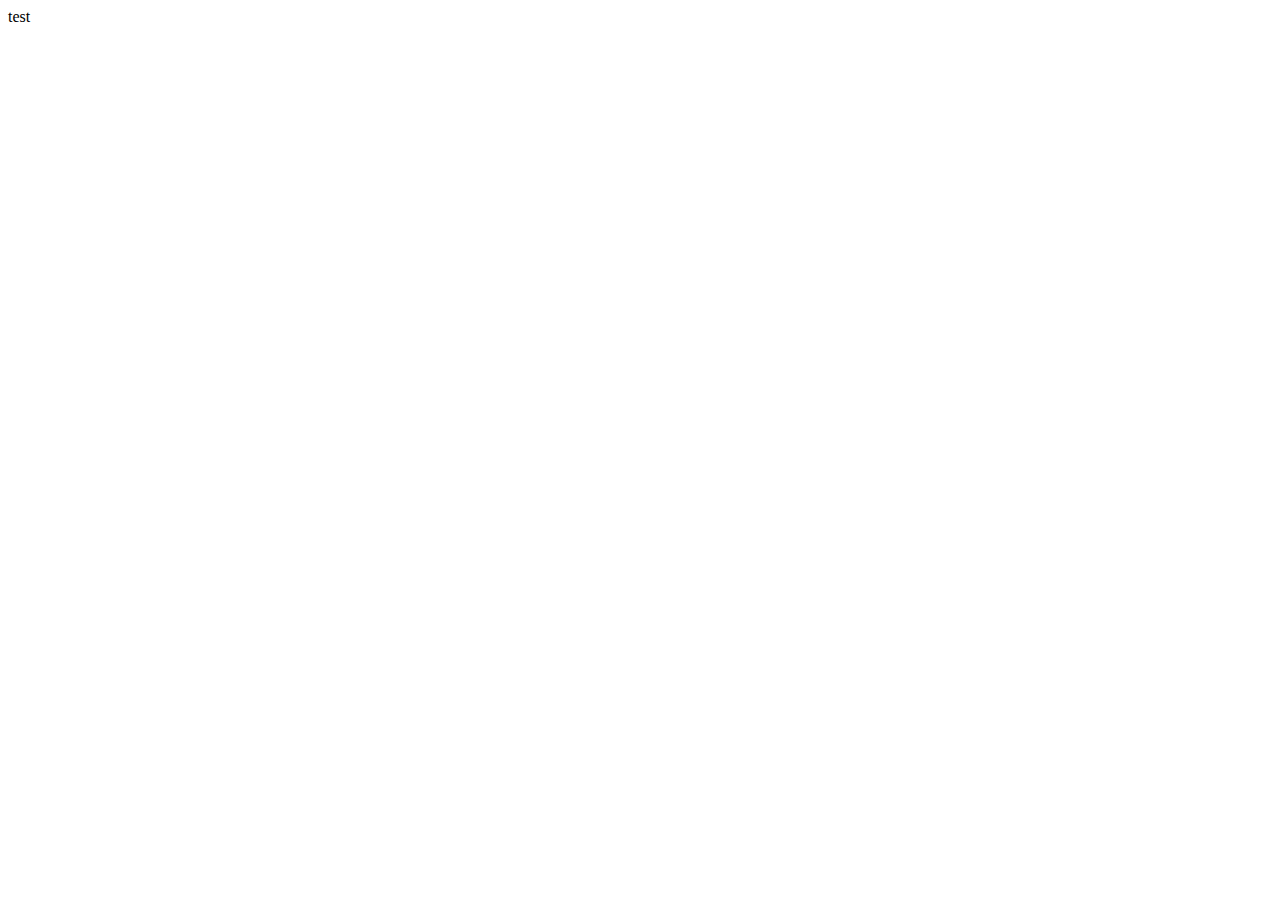
==== app/index.html @ c255cb00 "first commit" ====
<!DOCTYPE html>
<html lang="en">

<head>
  <meta charset="UTF-8">
  <meta name="viewport" content="width=device-width, initial-scale=1.0">
  <title>ToDo</title>
  <link rel="stylesheet" href="css/style.min.css">
</head>

<body>
test
</body>
<script src="js/main.min.js"></script>

</html>
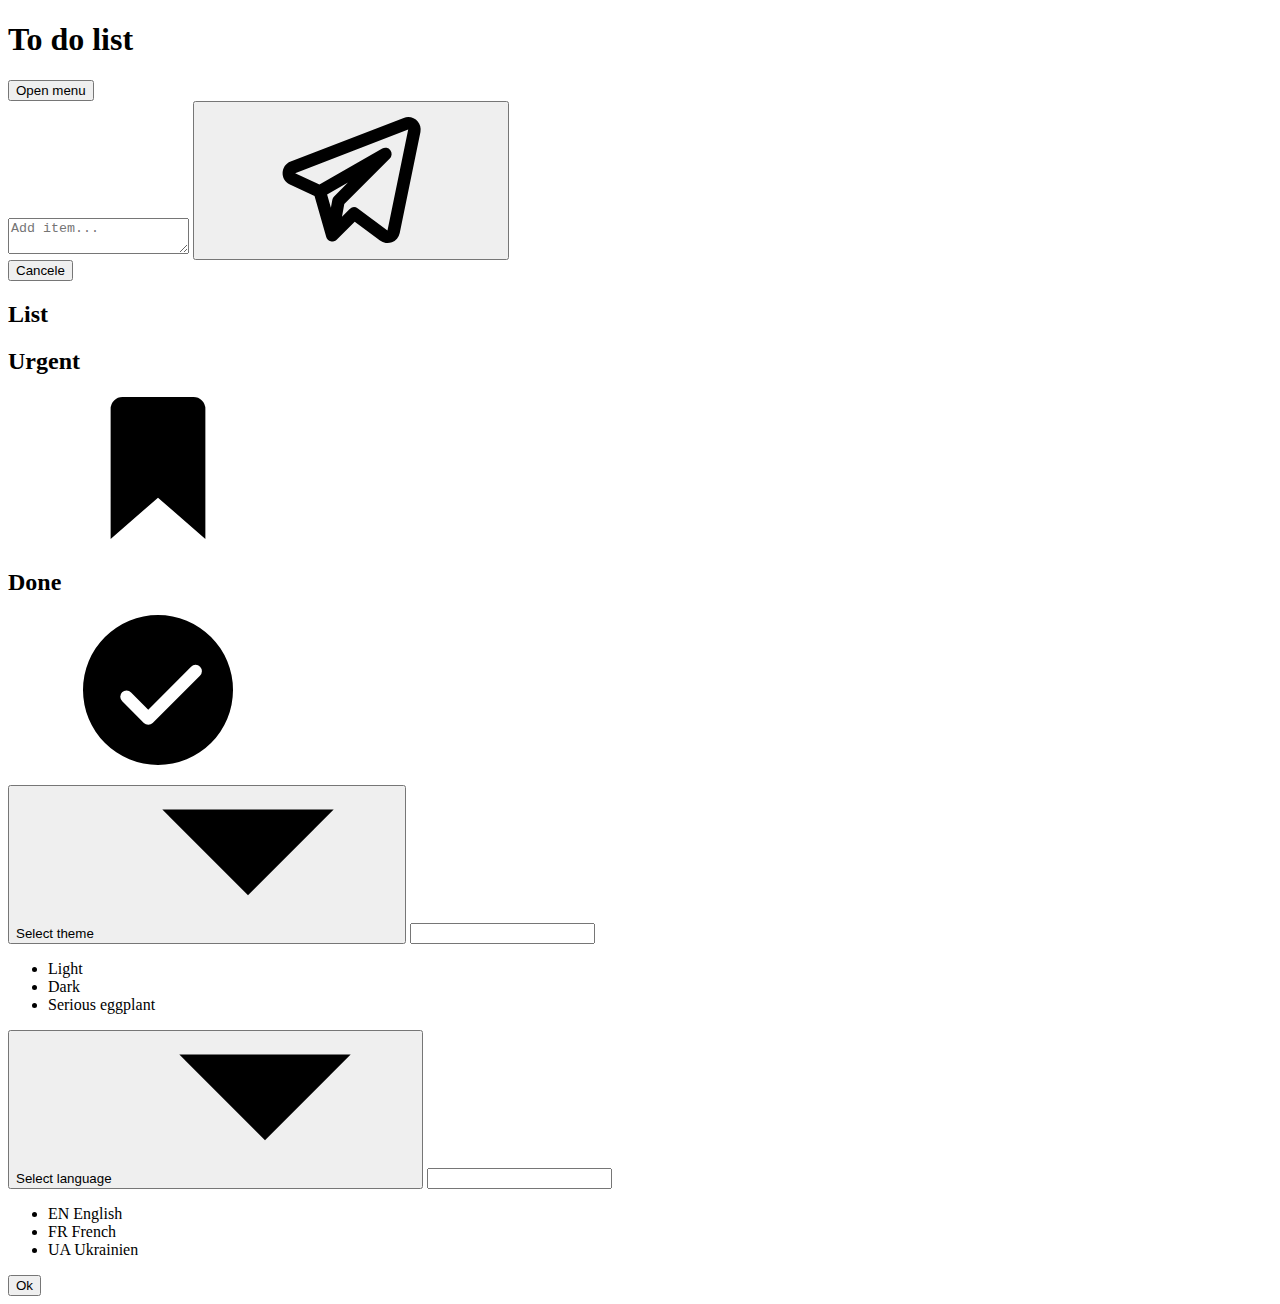
==== commit 8b277342: "toDoList.1" ====
--- a/app/index.html
+++ b/app/index.html
@@ -4,13 +4,138 @@
 <head>
   <meta charset="UTF-8">
   <meta name="viewport" content="width=device-width, initial-scale=1.0">
-  <title>ToDo</title>
+  <title>ToDo List</title>
+  <link rel="apple-touch-icon" sizes="180x180" href="images/favicon/apple-touch-icon.png">
+  <link rel="icon" type="image/png" sizes="32x32" href="images/favicon/favicon-32x32.png">
+  <link rel="icon" type="image/png" sizes="16x16" href="images/favicon/favicon-16x16.png">
+  <link rel="manifest" href="images/favicon/site.webmanifest">
+  <link rel="mask-icon" href="images/favicon/safari-pinned-tab.svg" color="#5bbad5">
+  <meta name="msapplication-TileColor" content="#da532c">
+  <meta name="theme-color" content="#ffffff">
   <link rel="stylesheet" href="css/style.min.css">
 </head>
 
 <body>
-test
+  <header class="header">
+    <div class="container">
+      <nav class="menu">
+        <h1 class="header__title lng-title">TO DO LIST</h1>
+
+        <button class="burger" type="button">
+          <span class="burger__line"></span>
+          <span class="sr-only lng-sr_only_burger">Open menu</span>
+        </button>
+      </nav>
+    </div>
+  </header>
+  <main class="main">
+
+    <section class="to-do">
+      <div class="container">
+        <div class="to-do__inner">
+
+          <form class="form" id="form">
+            <textarea class="form__input" id="input" placeholder="Add item..."></textarea>
+            <button class="form__btn-send" type="submit">
+              <svg class="form__btn-svg">
+                <use xlink:href="images/sprite.svg#add_btn"></use>
+              </svg>
+            </button>
+          </form>
+
+          <button class="form__btn-cancele none lng-cancele_btn" type="button">Cancele</button>
+
+          <div class="to-do__lists">
+            <div class="to-do__wrap to-do__wrap--tasks" id="tasks-all" data-status="all">
+              <h2 class="to-do__list-title lng-list">List</h2>
+              <ul class="to-do__lict"></ul>
+            </div>
+            <div class="to-do__wrap to-do__wrap--pinned" id="tasks-pinned" data-status="pinned">
+              <div class="to-do__title-wrap">
+                <h2 class="to-do__list-title lng-urgent">Urgent</h2>
+                <svg class="to-do__svg to-do__svg--title">
+                  <use xlink:href="images/sprite.svg#pin"></use>
+                </svg>
+              </div>
+              <ul class="to-do__list-pinned"></ul>
+            </div>
+            <div class="to-do__wrap to-do__wrap--done" id="tasks-done" data-status="done">
+              <div class="to-do__title-wrap">
+                <h2 class="to-do__list-title lng-done">Done</h2>
+                <svg class="to-do__svg to-do__svg--title">
+                  <use xlink:href="images/sprite.svg#check-mark"></use>
+                </svg>
+              </div>
+              <ul class="to-do__list-done"></ul>
+            </div>
+          </div>
+        </div>
+      </div>
+    </section>
+
+    <div class="page-status">
+      <div class="page-status__wrap">
+
+        <div class="drop-down">
+          <button class="drop-down__btn" type="button">
+            <span class="lng-select_them">
+              Select theme
+            </span>
+            <svg class="drop-down__svg">
+              <use xlink:href="images/sprite.svg#vector"></use>
+            </svg>
+          </button>
+          <input class="drop-down__input none" type="text" id="theme-input">
+
+          <ul class="drop-down__list none" id="theme-list">
+            <li class="drop-down__item lng-select_them_light" data-val="light">
+              Light
+            </li>
+            <li class="drop-down__item lng-select_them_dark" data-val="dark">
+              Dark
+            </li>
+            <li class="drop-down__item lng-select_them_eggplant" data-val="eggplant">
+              Serious eggplant
+            </li>
+          </ul>
+        </div>
+
+        <div class="drop-down">
+          <button class="drop-down__btn" type="button">
+            <span class="lng-select_language">Select language</span>
+            <svg class="drop-down__svg">
+              <use xlink:href="images/sprite.svg#vector"></use>
+            </svg>
+          </button>
+          <input class="drop-down__input none" type="text" id="lang-input">
+
+          <ul class="drop-down__list none" id="lang-list">
+            <li class="drop-down__item lng-select_language_en" data-val="en">
+              EN English
+            </li>
+            <li class="drop-down__item lng-select_language_fr" data-val="fr">
+              FR French
+            </li>
+            <li class="drop-down__item lng-select_language_ua" data-val="ua">
+              UA Ukrainian
+            </li>
+          </ul>
+
+        </div>
+      </div>
+    </div>
+
+    <div class="error none">
+      <div class="error__wrap">
+        <p class="error__text"></p>
+        <button class="error__btn" type="button">Ok</button>
+      </div>
+    </div>
+
+    <div class="bg" style="background-image: url('images/bg/bg.png');"></div>
+  </main>
+
+  <script src="js/main.min.js"></script>
 </body>
-<script src="js/main.min.js"></script>
 
 </html>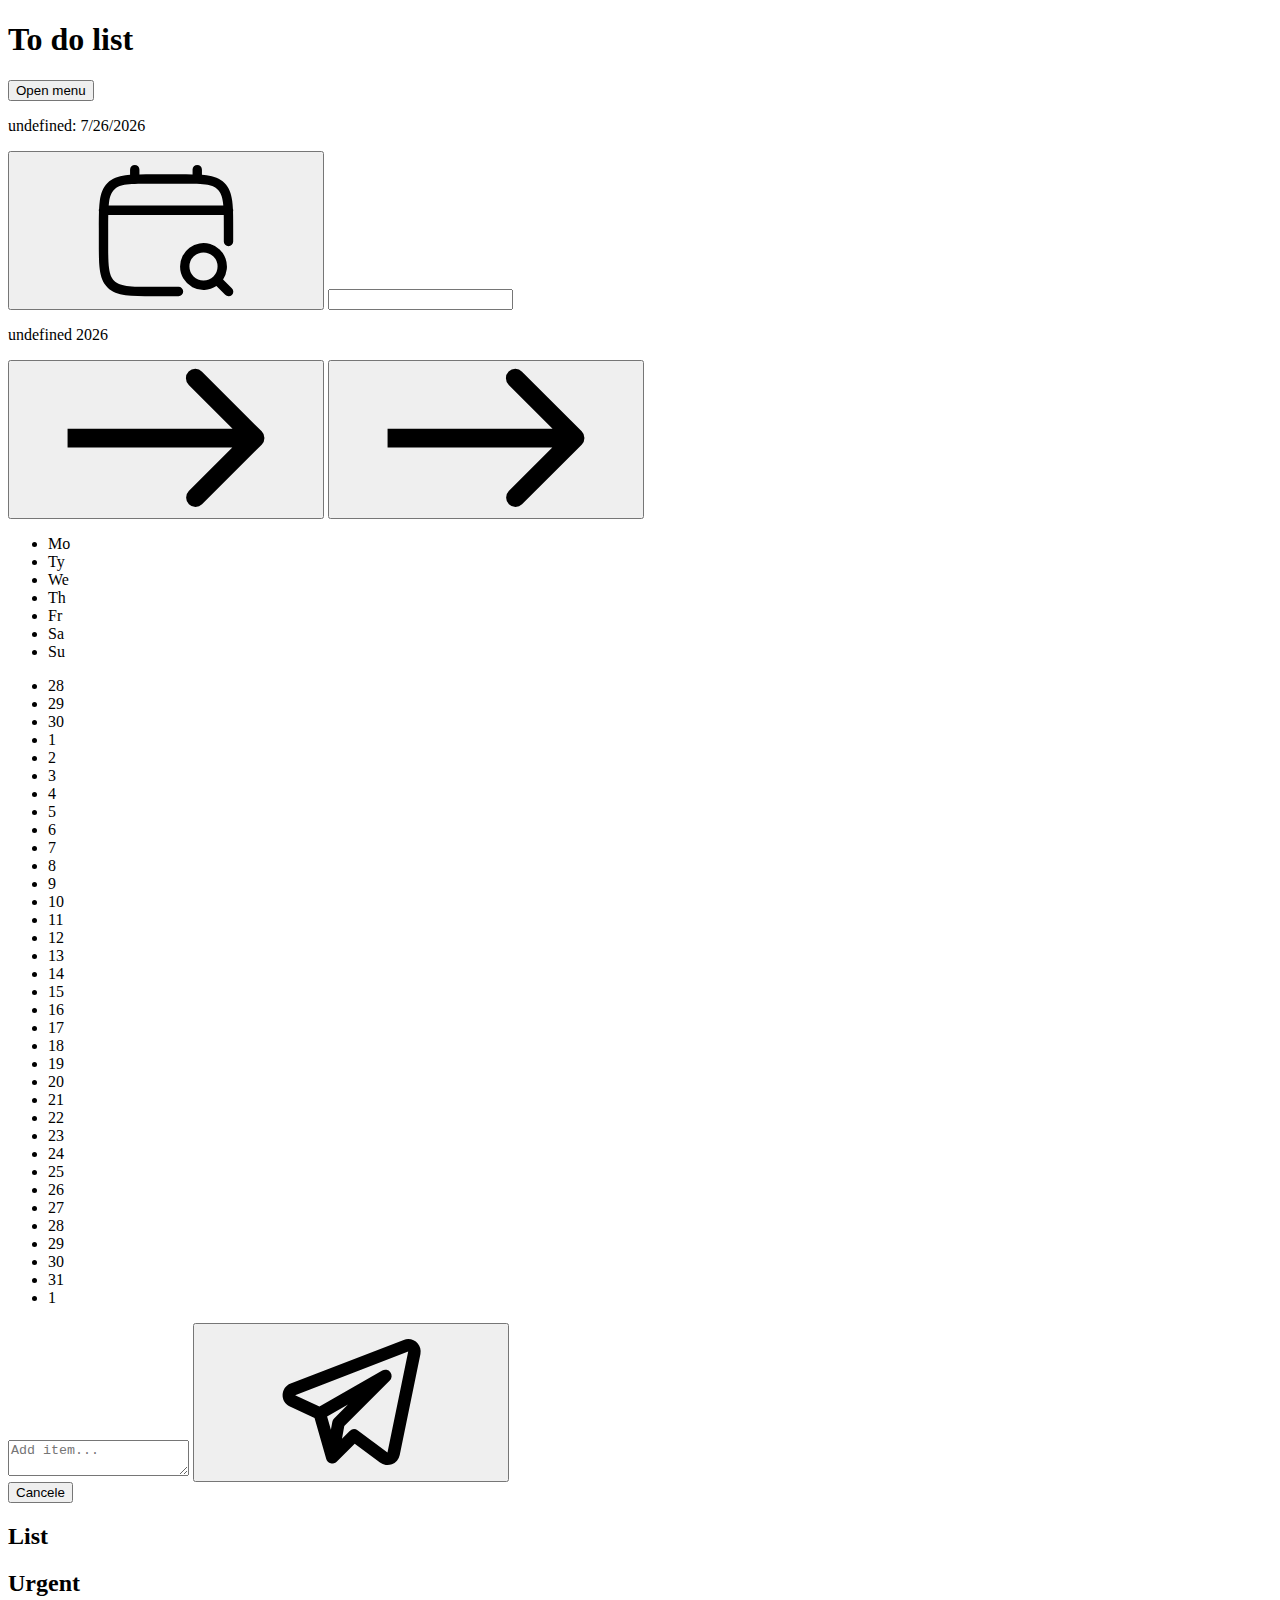
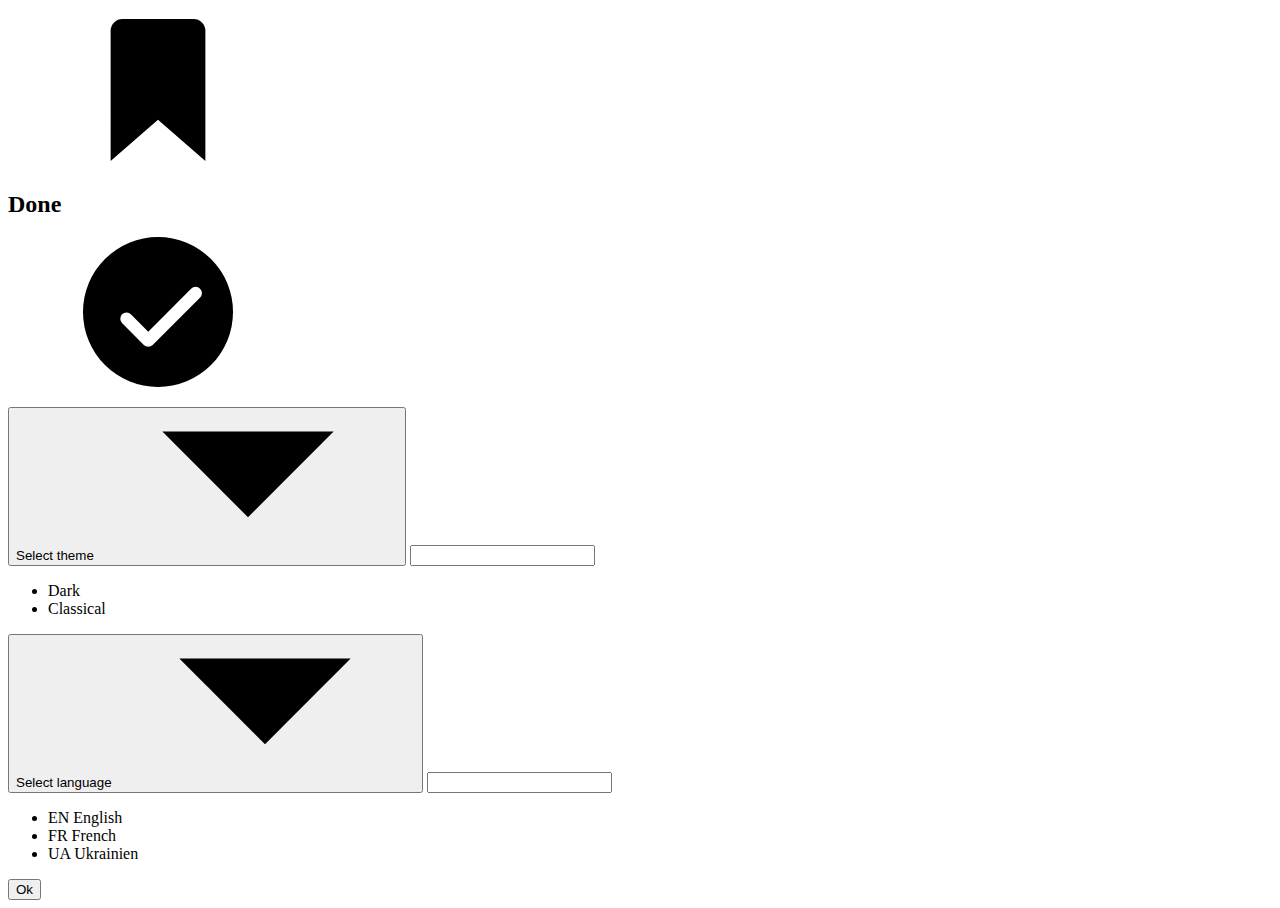
==== commit 5db6529d: "to do list 2.0" ====
--- a/app/index.html
+++ b/app/index.html
@@ -8,7 +8,7 @@
   <link rel="apple-touch-icon" sizes="180x180" href="images/favicon/apple-touch-icon.png">
   <link rel="icon" type="image/png" sizes="32x32" href="images/favicon/favicon-32x32.png">
   <link rel="icon" type="image/png" sizes="16x16" href="images/favicon/favicon-16x16.png">
-  <link rel="manifest" href="images/favicon/site.webmanifest">
+  <!-- <link rel="manifest" href="images/favicon/site.webmanifest"> -->
   <link rel="mask-icon" href="images/favicon/safari-pinned-tab.svg" color="#5bbad5">
   <meta name="msapplication-TileColor" content="#da532c">
   <meta name="theme-color" content="#ffffff">
@@ -33,6 +33,49 @@
     <section class="to-do">
       <div class="container">
         <div class="to-do__inner">
+
+          <form class="form-date" id="form-date">
+            <p class="form-date__date">Date:</p>
+            <button class="form-date__btn">
+              <svg class="form-date__btn-svg">
+                <use xlink:href="images/sprite.svg#calendar"></use>
+              </svg>
+            </button>
+            <input class="form-date__input none" type="text" id="input-date">
+
+            <div class="calendar none">
+
+              <div class="calendar__head">
+                <p class="calendar__month">01.1999</p>
+                <div class="calendar__control">
+                  <button class="calendar__btn calendar__btn--next" id="next">
+                    <svg class="calendar__btn-svg">
+                      <use xlink:href="images/sprite.svg#arrow"></use>
+                    </svg>
+                  </button>
+                  <button class="calendar__btn calendar__btn--prev" id="prev">
+                    <svg class="calendar__btn-svg">
+                      <use xlink:href="images/sprite.svg#arrow"></use>
+                    </svg>
+                  </button>
+                </div>
+              </div>
+
+              <ul class="calendar__week-days">
+                <li class="calendar__week-day lng-mo">Mo</li>
+                <li class="calendar__week-day lng-ty">Ty</li>
+                <li class="calendar__week-day lng-we">We</li>
+                <li class="calendar__week-day lng-th">Th</li>
+                <li class="calendar__week-day lng-fr">Fr</li>
+                <li class="calendar__week-day lng-sa">Sa</li>
+                <li class="calendar__week-day lng-su">Su</li>
+              </ul>
+
+              <ul class="calendar__days">
+      
+              </ul>
+            </div>
+          </form>
 
           <form class="form" id="form">
             <textarea class="form__input" id="input" placeholder="Add item..."></textarea>
@@ -88,14 +131,11 @@
           <input class="drop-down__input none" type="text" id="theme-input">
 
           <ul class="drop-down__list none" id="theme-list">
-            <li class="drop-down__item lng-select_them_light" data-val="light">
-              Light
-            </li>
             <li class="drop-down__item lng-select_them_dark" data-val="dark">
               Dark
             </li>
-            <li class="drop-down__item lng-select_them_eggplant" data-val="eggplant">
-              Serious eggplant
+            <li class="drop-down__item lng-select_them_classical" data-val="classical">
+              Classical
             </li>
           </ul>
         </div>
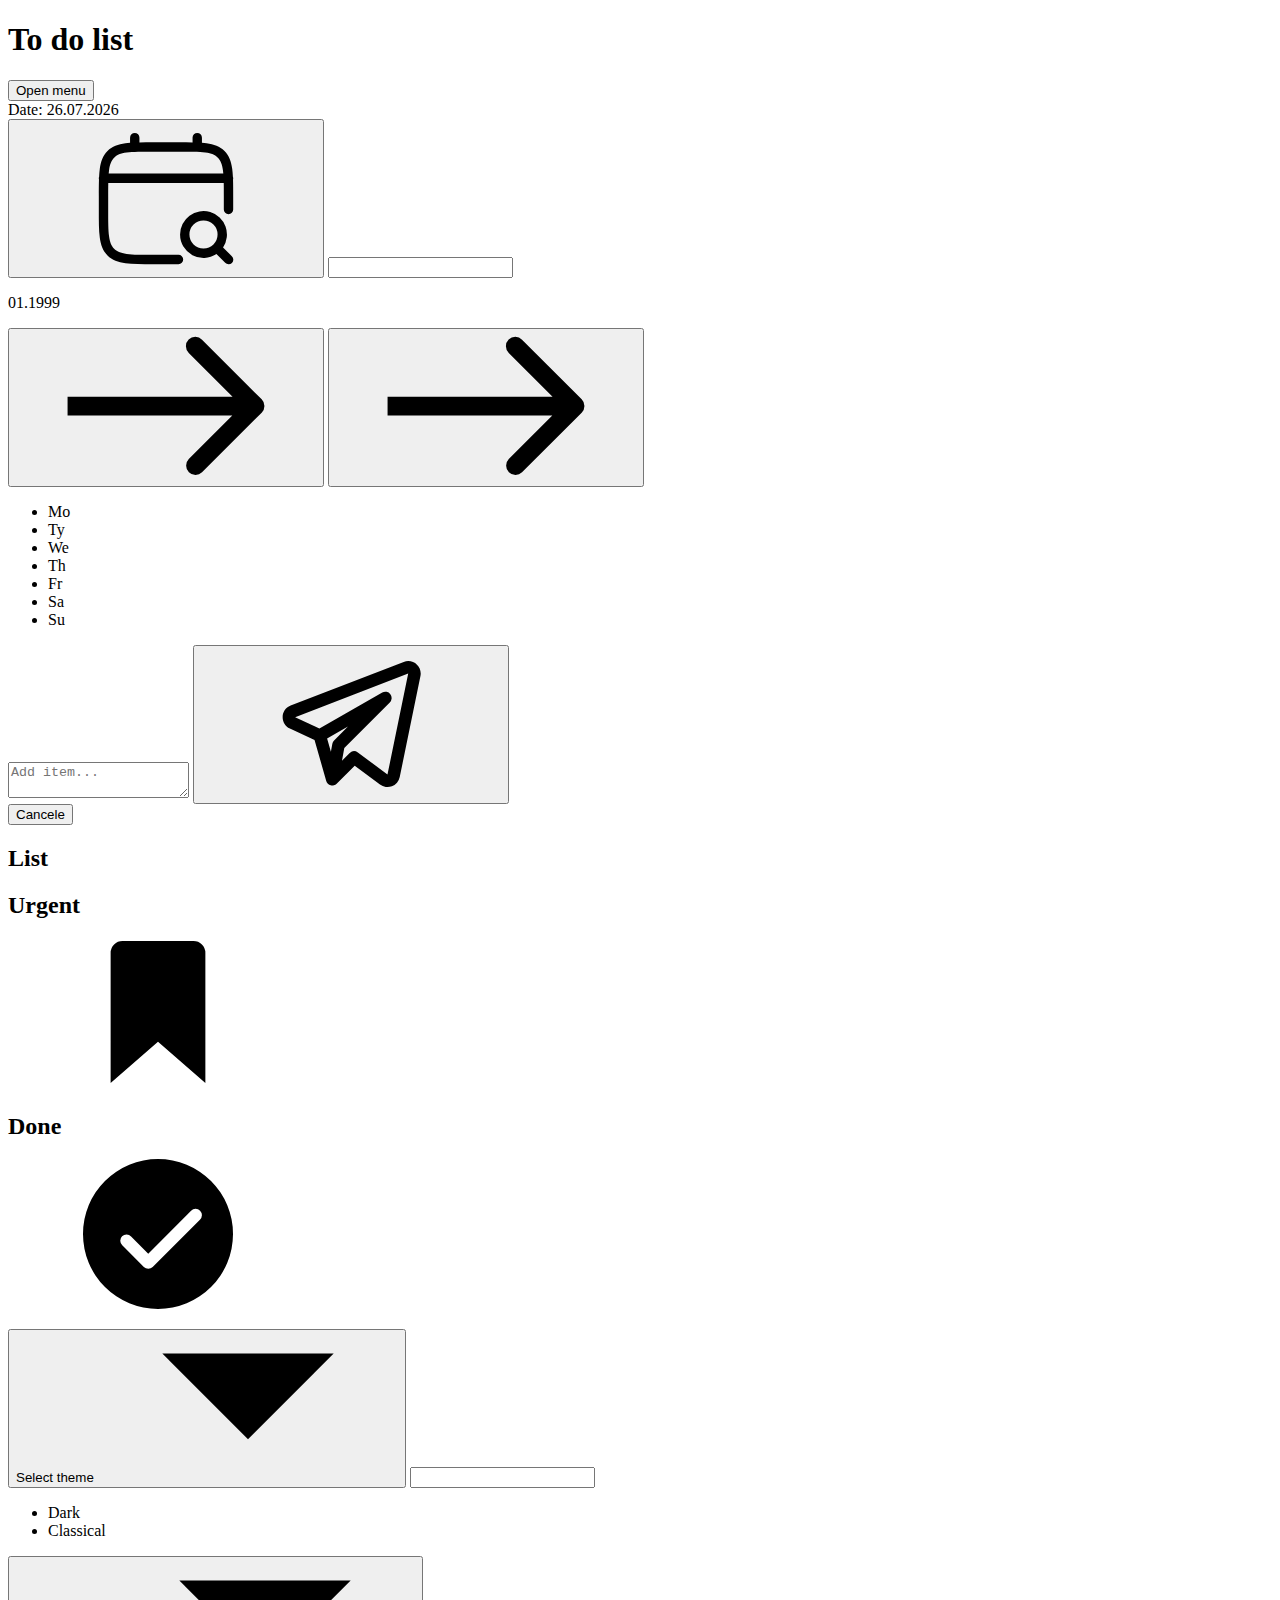
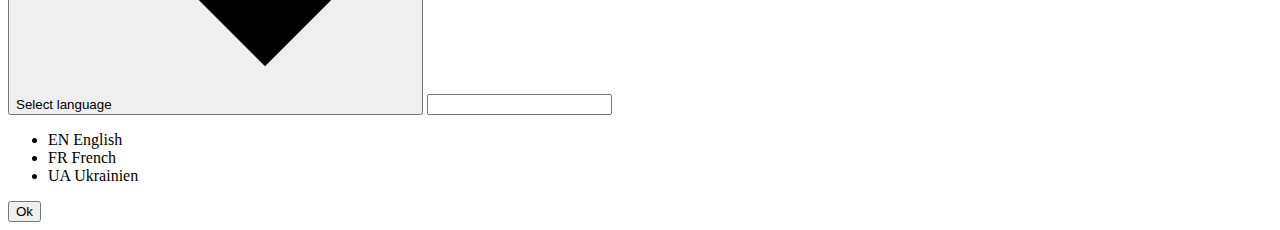
==== commit 0f8d1b21: "todo2.2" ====
--- a/app/index.html
+++ b/app/index.html
@@ -8,7 +8,6 @@
   <link rel="apple-touch-icon" sizes="180x180" href="images/favicon/apple-touch-icon.png">
   <link rel="icon" type="image/png" sizes="32x32" href="images/favicon/favicon-32x32.png">
   <link rel="icon" type="image/png" sizes="16x16" href="images/favicon/favicon-16x16.png">
-  <!-- <link rel="manifest" href="images/favicon/site.webmanifest"> -->
   <link rel="mask-icon" href="images/favicon/safari-pinned-tab.svg" color="#5bbad5">
   <meta name="msapplication-TileColor" content="#da532c">
   <meta name="theme-color" content="#ffffff">
@@ -35,8 +34,11 @@
         <div class="to-do__inner">
 
           <form class="form-date" id="form-date">
-            <p class="form-date__date">Date:</p>
-            <button class="form-date__btn">
+            <div class="form-date__date">
+              <span class="form-date__info lng-date">Date:</span>
+              <span class="form-date__info" id="date"></span>
+            </div>
+            <button class="form-date__btn" type="button">
               <svg class="form-date__btn-svg">
                 <use xlink:href="images/sprite.svg#calendar"></use>
               </svg>
@@ -48,12 +50,12 @@
               <div class="calendar__head">
                 <p class="calendar__month">01.1999</p>
                 <div class="calendar__control">
-                  <button class="calendar__btn calendar__btn--next" id="next">
+                  <button class="calendar__btn calendar__btn--next" id="next" type="button">
                     <svg class="calendar__btn-svg">
                       <use xlink:href="images/sprite.svg#arrow"></use>
                     </svg>
                   </button>
-                  <button class="calendar__btn calendar__btn--prev" id="prev">
+                  <button class="calendar__btn calendar__btn--prev" id="prev" type="button">
                     <svg class="calendar__btn-svg">
                       <use xlink:href="images/sprite.svg#arrow"></use>
                     </svg>
@@ -72,7 +74,7 @@
               </ul>
 
               <ul class="calendar__days">
-      
+
               </ul>
             </div>
           </form>
